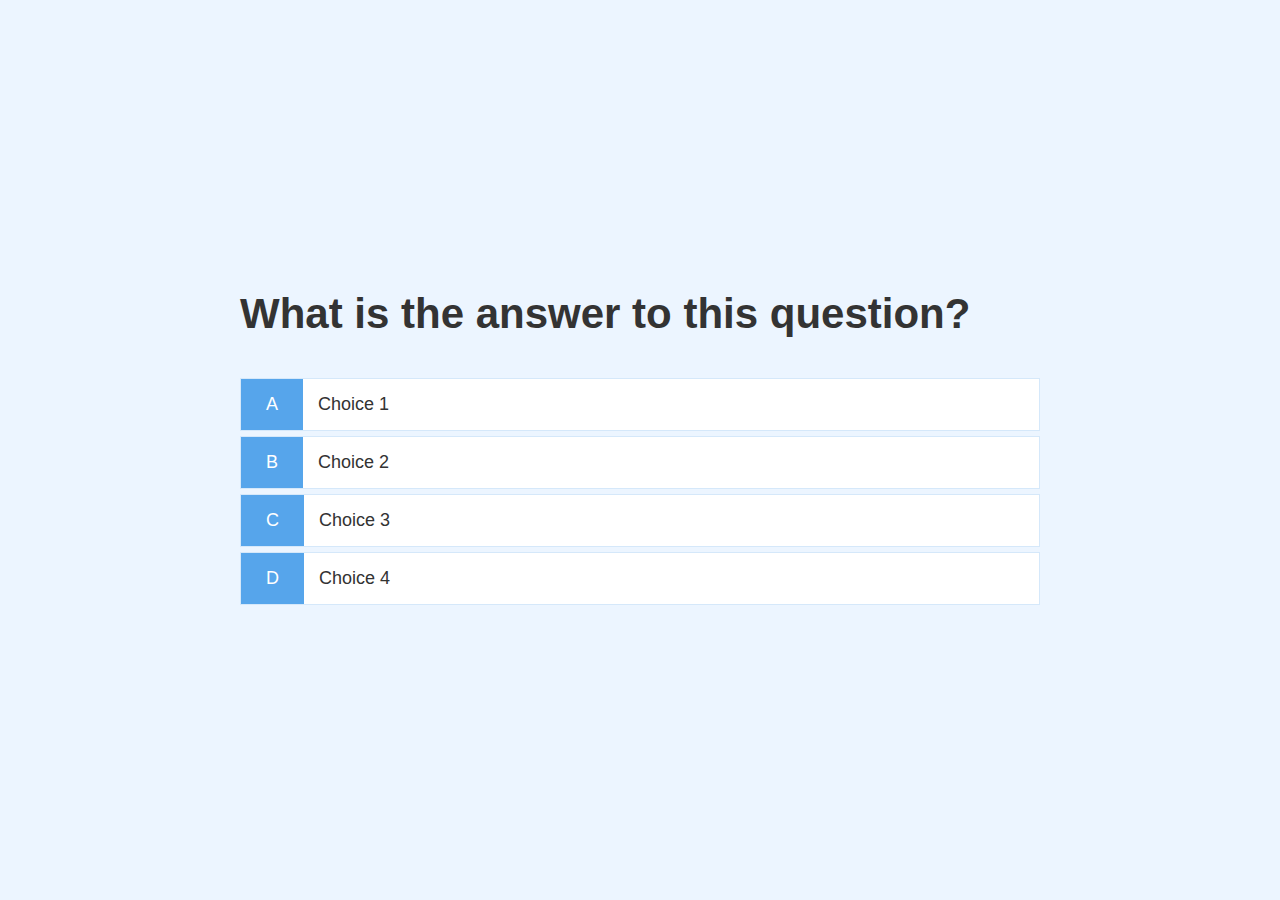
==== game.html @ b9338a53 "add game page html and css code" ====
<!DOCTYPE html>
<html lang="en">
  <head>
    <meta charset="UTF-8" />
    <meta name="viewport" content="width=device-width, initial-scale=1.0" />
    <link rel="stylesheet" href="./game.css" />
    <link rel="stylesheet" href="./app.css" />
    <title>Quiz Me - Play</title>
  </head>
  <body>
    <div class="container">
      <div id="game" class="justify-center flex-column">
        <h2 id="question">What is the answer to this question?</h2>
        <div class="choice-container">
          <p class="choice-prefix">A</p>
          <p class="choice-text">Choice 1</p>
        </div>
        <div class="choice-container">
          <p class="choice-prefix">B</p>
          <p class="choice-text">Choice 2</p>
        </div>
        <div class="choice-container">
          <p class="choice-prefix">C</p>
          <p class="choice-text">Choice 3</p>
        </div>
        <div class="choice-container">
          <p class="choice-prefix">D</p>
          <p class="choice-text">Choice 4</p>
        </div>
      </div>
    </div>
  </body>
</html>
---- game.css ----
.choice-container {
  display: flex;
  margin-bottom: 0.5rem;
  width: 100%;
  font-size: 1.8rem;
  border: 0.1rem solid rgba(86, 165, 235, 0.25);
  background-color: white;
}

.choice-container:hover {
  cursor: pointer;
  box-shadow: 0 0.4rem 1.4rem 0 rgba(86, 185, 235, 0.5);
  transform: translateY(-0.1rem);
  transition: transform 150ms;
}

.choice-prefix {
  padding: 1.5rem 2.5rem;
  background-color: #56a5eb;
  color: white;
}

.choice-text {
  padding: 1.5rem;
}
---- app.css ----
:root {
  background-color: #ecf5ff;
  font-size: 62.5%;
}

* {
  box-sizing: border-box;
  font-family: Arial, Helvetica, sans-serif;
  margin: 0;
  padding: 0;
  color: #333;
}

h1,
h2,
h3,
h4 {
  margin-bottom: 1rem;
}

h1 {
  font-size: 5.4rem;
  color: #56a5eb;
  margin-bottom: 5rem;
}

h1 > span {
  font-size: 2.4rem;
  font-weight: 500;
}

h2 {
  font-size: 4.2rem;
  margin-bottom: 4rem;
  font-weight: 700;
}

h3 {
  font-size: 2.8rem;
  font-weight: 500;
}

.container {
  width: 100vw;
  height: 100vh;
  display: flex;
  justify-content: center;
  align-items: center;
  max-width: 80rem;
  margin: 0 auto;
}

.container > * {
  width: 100%;
}

.flex-column {
  display: flex;
  flex-direction: column;
}

.flex-center {
  justify-content: center;
  align-items: center;
}

.justify-center {
  justify-content: center;
}

.text-center {
  text-align: center;
}

.hidden {
  display: none;
}

.btn {
  font-size: 1.8rem;
  padding: 1rem 0;
  width: 20rem;
  text-align: center;
  border: 0.1rem solid #56a5eb;
  margin-bottom: 1rem;
  text-decoration: none;
  color: #56a5eb;
  background-color: white;
}

.btn:hover {
  cursor: pointer;
  box-shadow: 0 0.4rem 1.4rem 0 rgba(86, 185, 235, 0.5);
  transform: translateY(-0.1rem);
  transition: transform 150ms;
}

.btn[disabled]:hover {
  cursor: not-allowed;
  box-shadow: none;
  transform: none;
}
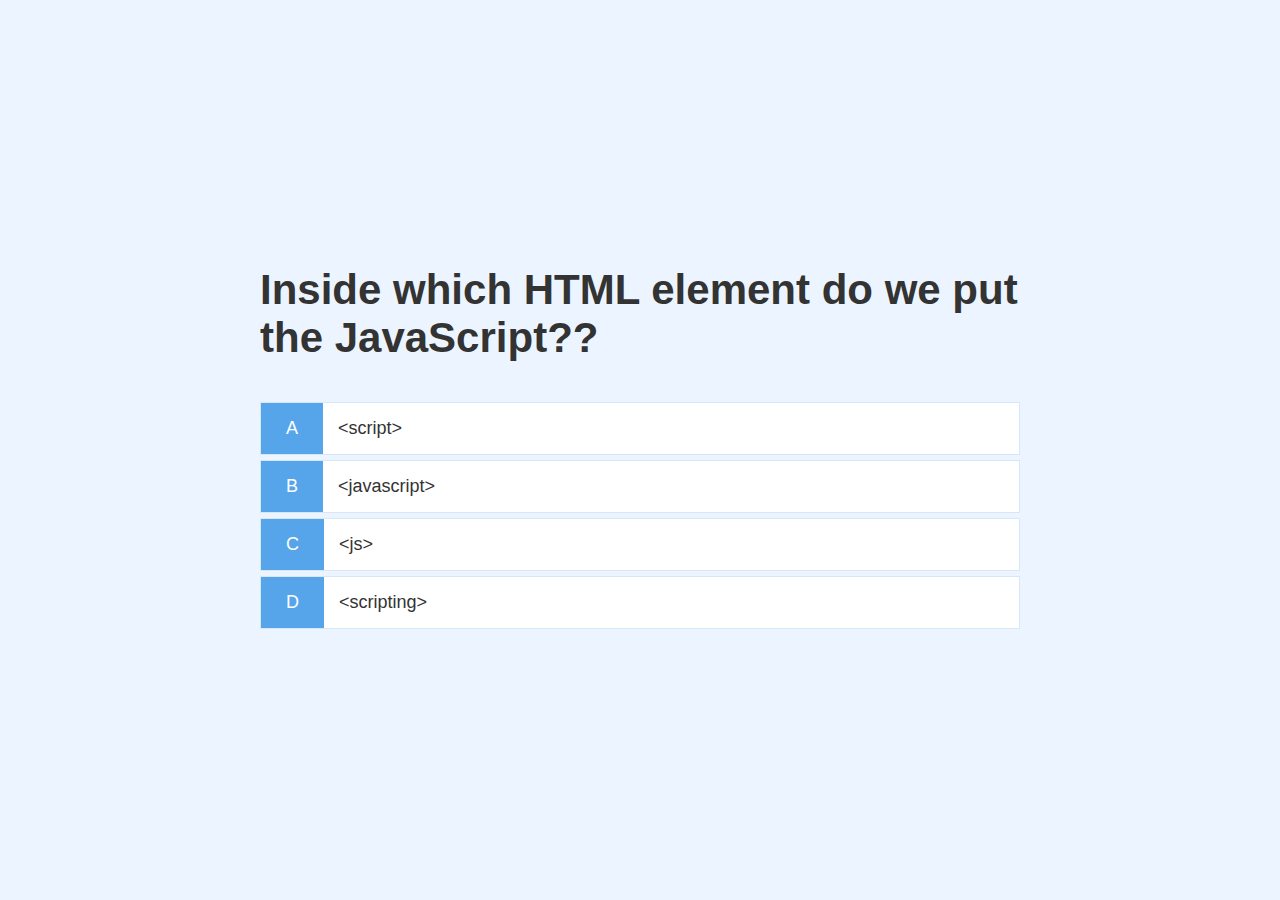
==== commit fed3381a: "add logic to gmae.js" ====
--- a/game.html
+++ b/game.html
@@ -5,6 +5,7 @@
     <meta name="viewport" content="width=device-width, initial-scale=1.0" />
     <link rel="stylesheet" href="./game.css" />
     <link rel="stylesheet" href="./app.css" />
+    <script defer src="game.js"></script>
     <title>Quiz Me - Play</title>
   </head>
   <body>
@@ -13,19 +14,19 @@
         <h2 id="question">What is the answer to this question?</h2>
         <div class="choice-container">
           <p class="choice-prefix">A</p>
-          <p class="choice-text">Choice 1</p>
+          <p class="choice-text" data-number="1">Choice 1</p>
         </div>
         <div class="choice-container">
           <p class="choice-prefix">B</p>
-          <p class="choice-text">Choice 2</p>
+          <p class="choice-text" data-number="2">Choice 2</p>
         </div>
         <div class="choice-container">
           <p class="choice-prefix">C</p>
-          <p class="choice-text">Choice 3</p>
+          <p class="choice-text" data-number="3">Choice 3</p>
         </div>
         <div class="choice-container">
           <p class="choice-prefix">D</p>
-          <p class="choice-text">Choice 4</p>
+          <p class="choice-text" data-number="4">Choice 4</p>
         </div>
       </div>
     </div>
--- a/game.css
+++ b/game.css
@@ -22,4 +22,5 @@
 
 .choice-text {
   padding: 1.5rem;
+  width: 100%;
 }
--- a/app.css
+++ b/app.css
@@ -48,6 +48,7 @@
   align-items: center;
   max-width: 80rem;
   margin: 0 auto;
+  padding: 2rem;
 }
 
 .container > * {
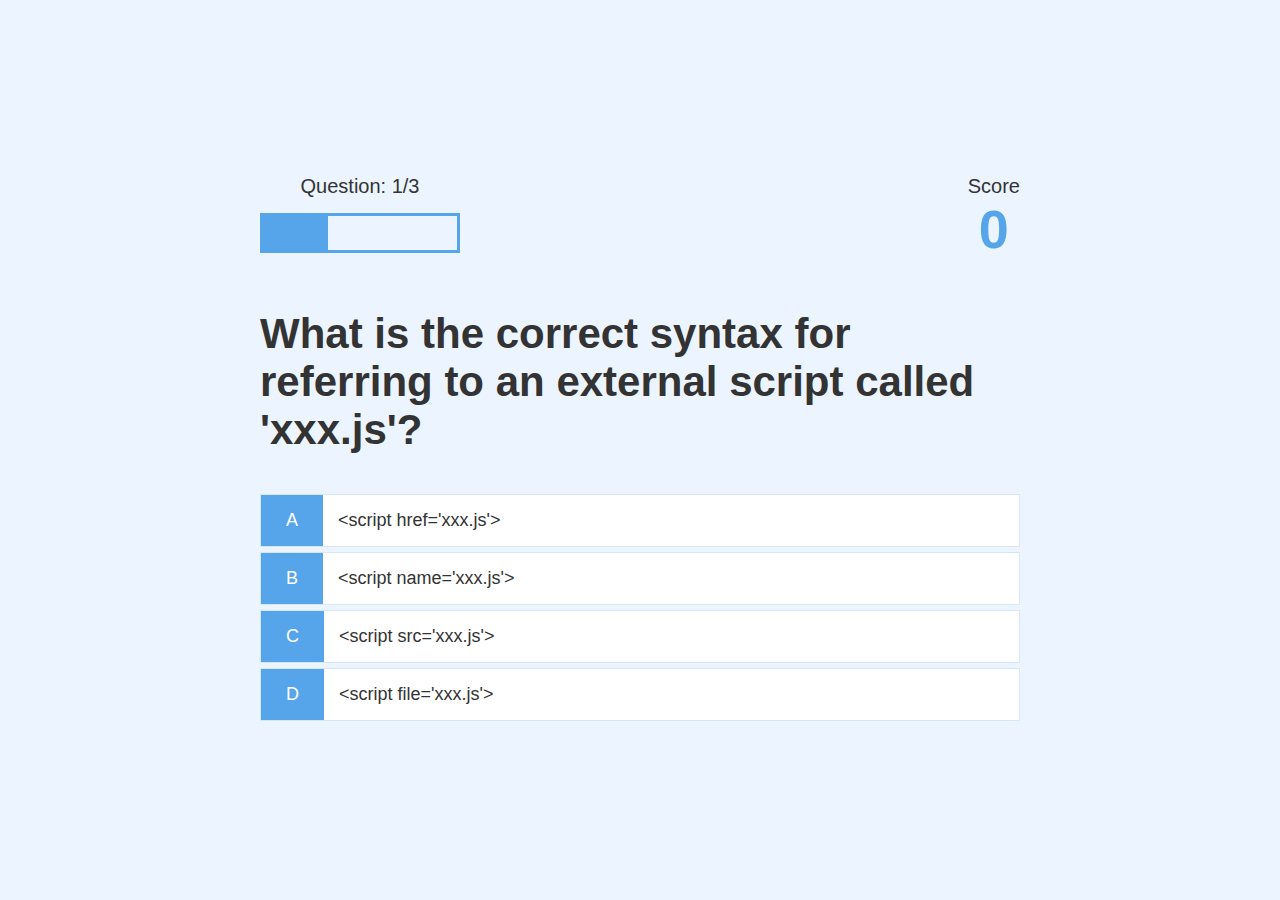
==== commit a6d40111: "add progress bar to game page" ====
--- a/game.html
+++ b/game.html
@@ -11,6 +11,24 @@
   <body>
     <div class="container">
       <div id="game" class="justify-center flex-column">
+        <div id="hud">
+          <div id="hud-item">
+            <p id="progress-text" class="hud-prefix">
+              Questions
+            </p>
+            <div id="progress-bar">
+              <div id="progress-bar-full"></div>
+            </div>
+          </div>
+          <div id="hud-item">
+            <p class="hud-prefix">
+              Score
+            </p>
+            <h1 class="hud-main-text" id="score">
+              0
+            </h1>
+          </div>
+        </div>
         <h2 id="question">What is the answer to this question?</h2>
         <div class="choice-container">
           <p class="choice-prefix">A</p>
--- a/game.css
+++ b/game.css
@@ -24,3 +24,38 @@
   padding: 1.5rem;
   width: 100%;
 }
+
+.correct {
+  background-color: #28a745;
+}
+
+.incorrect {
+  background-color: #dc3545;
+}
+
+#hud {
+  display: flex;
+  justify-content: space-between;
+}
+
+.hud-prefix {
+  text-align: center;
+  font-size: 2rem;
+}
+
+.hud-main-text {
+  text-align: center;
+}
+
+#progress-bar {
+  width: 20rem;
+  height: 4rem;
+  border: 0.3rem solid #56a5eb;
+  margin-top: 1.5rem;
+}
+
+#progress-bar-full {
+  height: 3.4rem;
+  background-color: #56a5eb;
+  width: 0%;
+}
